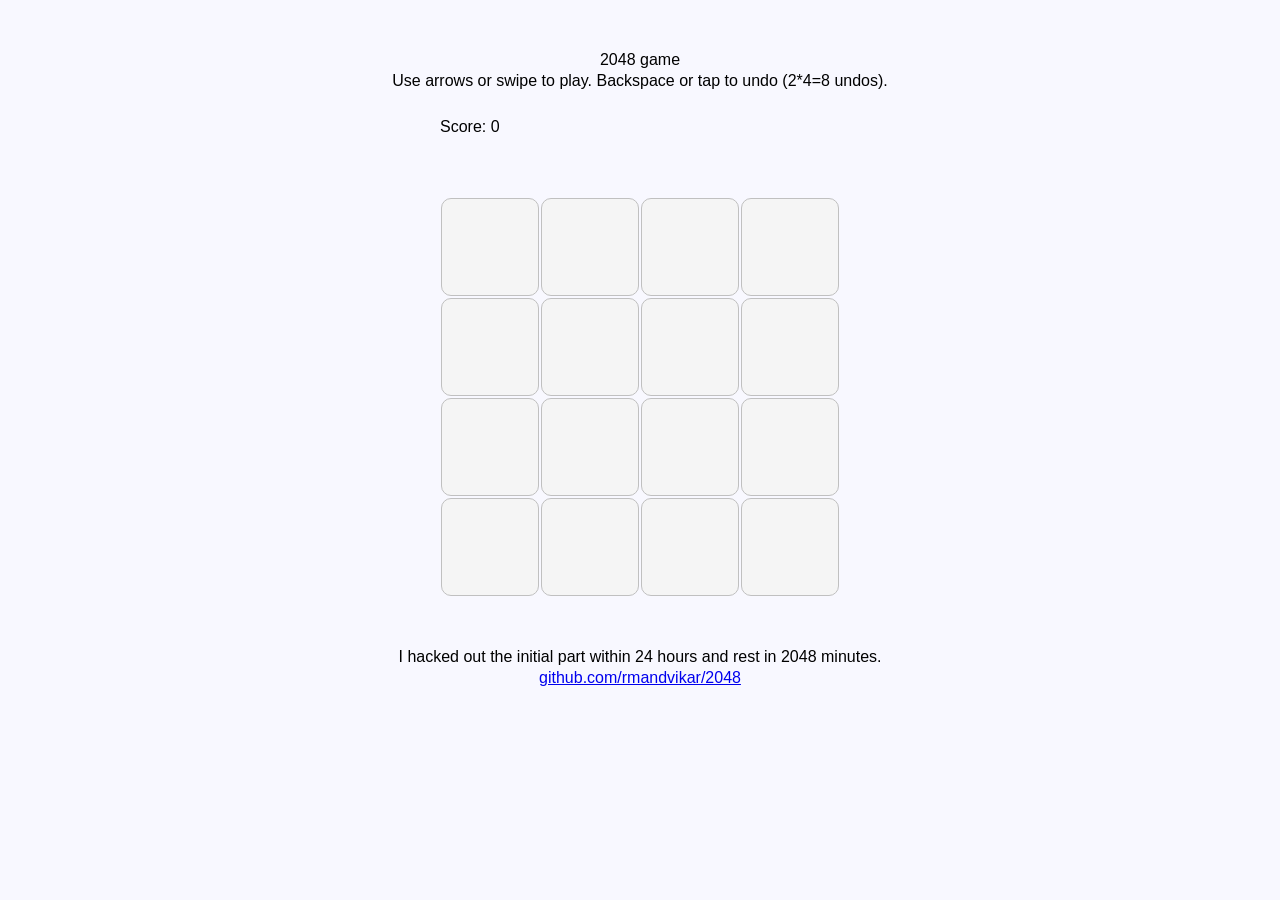
==== web/index.html @ d281702e "Rename to index.html" ====
<!doctype html>
<html lang="en">
<head>
    <title>2048 game - by rmandvikar</title>
    <meta charset="utf-8">
    <meta name="viewport" content="width=500, user-scalable=no">
    <link rel="stylesheet" type="text/css" href="//fonts.googleapis.com/css?family=Roboto+Condensed">
    <link rel="stylesheet" href="css/reset200802.css">
    <link rel="stylesheet" href="css/jquery.mobile-1.4.3.css">
    <link rel="stylesheet" href="css/2048.css">
    <script src="js/jquery-2.1.1.js"></script>
    <script type="text/javascript">
        $(document).bind('mobileinit', function () {
            $.mobile.loadingMessage = false;
        })
    </script>
    <script src="js/jquery.mobile-1.4.3.js"></script>
    <script src="js/2048.js"></script>
</head>
<body>
    <div id="wrapper">
        <div id="instructions" class="center">
            2048 game
        <br />
            Use arrows or swipe to play. Backspace or tap to undo (2*4=8 undos).
        </div>
        <div id="scoreswrapper">
            <div id="score">Score: <span>0</span><span></span></div>
            <div id="best">Best: <span></span></div>
        </div>
        <div id="feedback" class="center"></div>
        <div id="grid">
            <span class="rounded"><span class="row0 col0 rounded"></span></span>
            <span class="rounded"><span class="row0 col1 rounded"></span></span>
            <span class="rounded"><span class="row0 col2 rounded"></span></span>
            <span class="rounded"><span class="row0 col3 rounded"></span></span>
            <span class="rounded"><span class="row1 col0 rounded"></span></span>
            <span class="rounded"><span class="row1 col1 rounded"></span></span>
            <span class="rounded"><span class="row1 col2 rounded"></span></span>
            <span class="rounded"><span class="row1 col3 rounded"></span></span>
            <span class="rounded"><span class="row2 col0 rounded"></span></span>
            <span class="rounded"><span class="row2 col1 rounded"></span></span>
            <span class="rounded"><span class="row2 col2 rounded"></span></span>
            <span class="rounded"><span class="row2 col3 rounded"></span></span>
            <span class="rounded"><span class="row3 col0 rounded"></span></span>
            <span class="rounded"><span class="row3 col1 rounded"></span></span>
            <span class="rounded"><span class="row3 col2 rounded"></span></span>
            <span class="rounded"><span class="row3 col3 rounded"></span></span>
        </div>
        <div id="footer" class="center">
            I hacked out the initial part within 24 hours and rest in 2048 minutes.
        <br />
            <a href="https://github.com/rmandvikar/2048/">github.com/rmandvikar/2048</a>
        </div>
    </div>
</body>
</html>
---- web/css/reset200802.css ----
/* http://meyerweb.com/eric/tools/css/reset/ */
/* v1.0 | 20080212 */

html, body, div, span, applet, object, iframe,
h1, h2, h3, h4, h5, h6, p, blockquote, pre,
a, abbr, acronym, address, big, cite, code,
del, dfn, em, font, img, ins, kbd, q, s, samp,
small, strike, strong, sub, sup, tt, var,
b, u, i, center,
dl, dt, dd, ol, ul, li,
fieldset, form, label, legend,
table, caption, tbody, tfoot, thead, tr, th, td {
	margin: 0;
	padding: 0;
	border: 0;
	outline: 0;
	font-size: 100%;
	vertical-align: baseline;
	background: transparent;
}
body {
	line-height: 1;
}
ol, ul {
	list-style: none;
}
blockquote, q {
	quotes: none;
}
blockquote:before, blockquote:after,
q:before, q:after {
	content: '';
	content: none;
}

/* remember to define focus styles! */
:focus {
	outline: 0;
}

/* remember to highlight inserts somehow! */
ins {
	text-decoration: none;
}
del {
	text-decoration: line-through;
}

/* tables still need 'cellspacing="0"' in the markup */
table {
	border-collapse: collapse;
	border-spacing: 0;
}
---- web/css/2048.css ----
#grid > span {
    height: 24%;
    width: 24%;
    float: left;
    border: #C0C0C0 solid 1px; /* cannot put % */
    margin: 0.25%;
    background: whitesmoke;
}

#grid span span {
    height: 100%;
    width: 100%;
    line-height: 300%;
    display: block;
    text-align: center;
    font-family: "Roboto Condensed", "Courier New";
    font-weight: bolder;
    font-size: 200%;
}

#grid {
    height: 400px;
    width: 400px;
    margin: 0 auto;
    background: ghostwhite;
}

#feedback {
    margin: 0px 0px 25px 0px;
    padding: 10px 0px 0px 0px;
    /* line-height: 35px; */
    height: 25px;
    clear: both;
}

#instructions {
    margin: 50px 0px 0px 0px;
}

#scoreswrapper {
    margin: 25px 0 0 0;
}

#score {
    float: left;
    margin-left: 50px;
}

#best {
    float: right;
    margin-right: 50px;
    display: none;
}

#footer {
    margin-top: 50px;
    clear: both;
}

#wrapper {
    width: 500px;
    margin: 0 auto;
}

body {
    margin: 0 auto;
    font-family: "Helvetica";
    background: ghostwhite;
}

/* http://gabrielecirulli.github.io/2048/style/main.css */
.tilecolor2 {
    color: #776e65;
    background: #eee4da;
    box-shadow: 0 0 30px 10px rgba(243, 215, 116, 0), inset 0 0 0 1px rgba(255, 255, 255, 0);
}

.tilecolor4 {
    color: #776e65;
    background: #ede0c8;
    box-shadow: 0 0 30px 10px rgba(243, 215, 116, 0), inset 0 0 0 1px rgba(255, 255, 255, 0);
}

.tilecolor8 {
    color: #f9f6f2;
    background: #f2b179;
}

.tilecolor16 {
    color: #f9f6f2;
    background: #f59563;
}

.tilecolor32 {
    color: #f9f6f2;
    background: #f67c5f;
}

.tilecolor64 {
    color: #f9f6f2;
    background: #f65e3b;
}

.tilecolor128 {
    color: #f9f6f2;
    background: #edcf72;
    box-shadow: 0 0 30px 10px rgba(243, 215, 116, 0.2381), inset 0 0 0 1px rgba(255, 255, 255, 0.14286);
}

.tilecolor256 {
    color: #f9f6f2;
    background: #edcc61;
    box-shadow: 0 0 30px 10px rgba(243, 215, 116, 0.31746), inset 0 0 0 1px rgba(255, 255, 255, 0.19048);
}

.tilecolor512 {
    color: #f9f6f2;
    background: #edc850;
    box-shadow: 0 0 30px 10px rgba(243, 215, 116, 0.39683), inset 0 0 0 1px rgba(255, 255, 255, 0.2381);
}

.tilecolor1024 {
    color: #f9f6f2;
    background: #edc53f;
    box-shadow: 0 0 30px 10px rgba(243, 215, 116, 0.47619), inset 0 0 0 1px rgba(255, 255, 255, 0.28571);
}

.tilecolor2048 {
    color: #f9f6f2;
    background: #edc22e;
    box-shadow: 0 0 30px 10px rgba(243, 215, 116, 0.55556), inset 0 0 0 1px rgba(255, 255, 255, 0.33333);
}

.rounded {
    -moz-border-radius: 10px 10px 10px 10px; /* rounds corners for firefox */
    border-radius: 10px 10px 10px 10px; /* rounds corners for other browsers */
}

.center {
    text-align: center;
}

.join {
    -webkit-transform: scale(1.15);
    -moz-transform: scale(1.15);
    -o-transform: scale(1.15);
    transform: scale(1.15);
}

.ui-icon-loading {
    background: url(//code.jquery.com/mobile/1.1.0-rc.1/images/ajax-loader.png);
    background-size: 46px 46px;
    width:46px;
    height:46px;
    -webkit-transform: rotate(360deg);
    -webkit-animation-name: spin;
    -webkit-animation-duration: 1s;
    -webkit-animation-iteration-count: infinite;
    -webkit-animation-timing-function: linear;
}
@-webkit-keyframes spin {
    from {-webkit-transform: rotate(0deg);}
    to {-webkit-transform: rotate(360deg);}
}
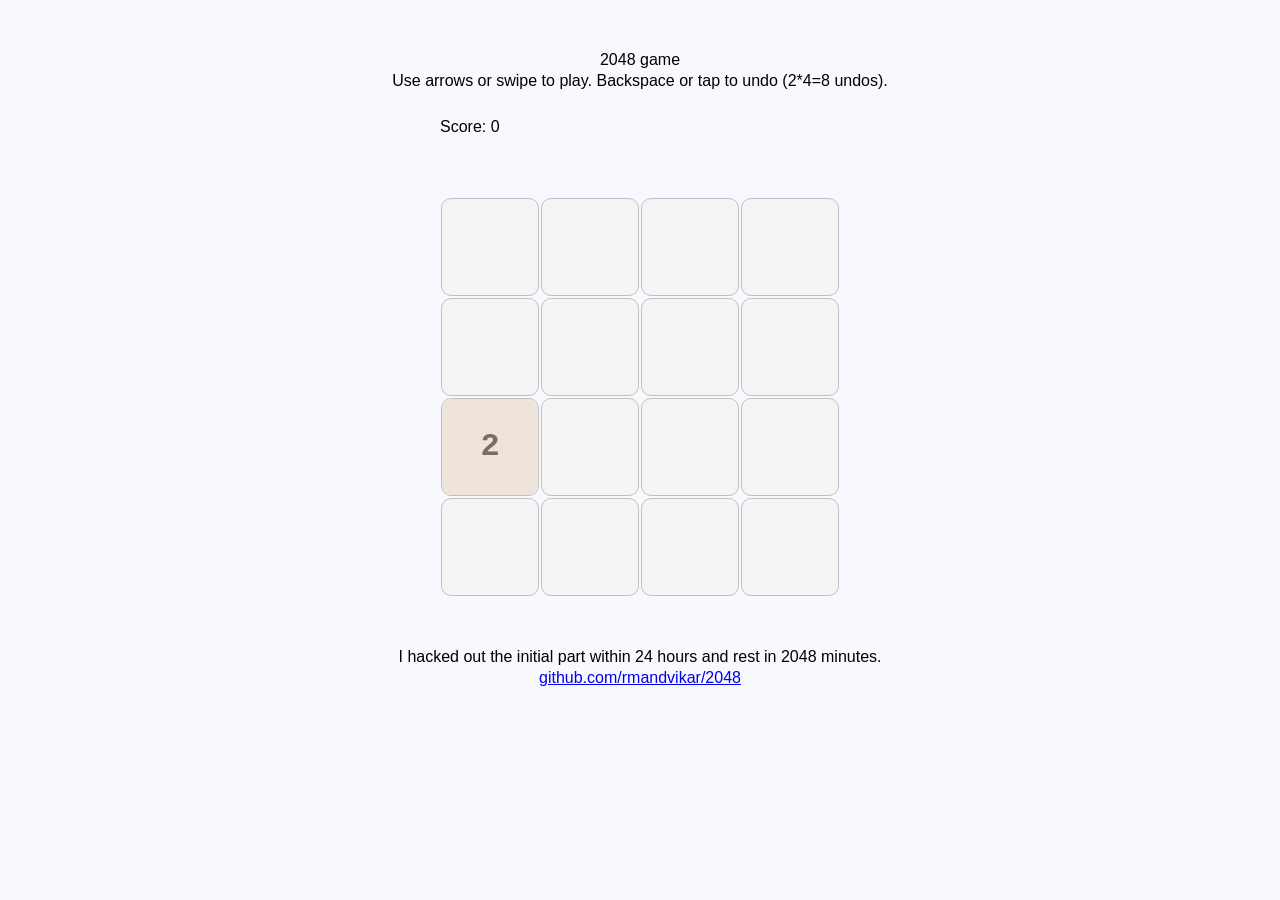
==== commit 7b254434: "Update jquery" ====
--- a/web/index.html
+++ b/web/index.html
@@ -8,7 +8,7 @@
     <link rel="stylesheet" href="css/reset200802.css">
     <link rel="stylesheet" href="css/jquery.mobile-1.4.3.css">
     <link rel="stylesheet" href="css/2048.css">
-    <script src="js/jquery-2.1.1.js"></script>
+    <script src="js/jquery-3.5.0.js"></script>
     <script type="text/javascript">
         $(document).bind('mobileinit', function () {
             $.mobile.loadingMessage = false;
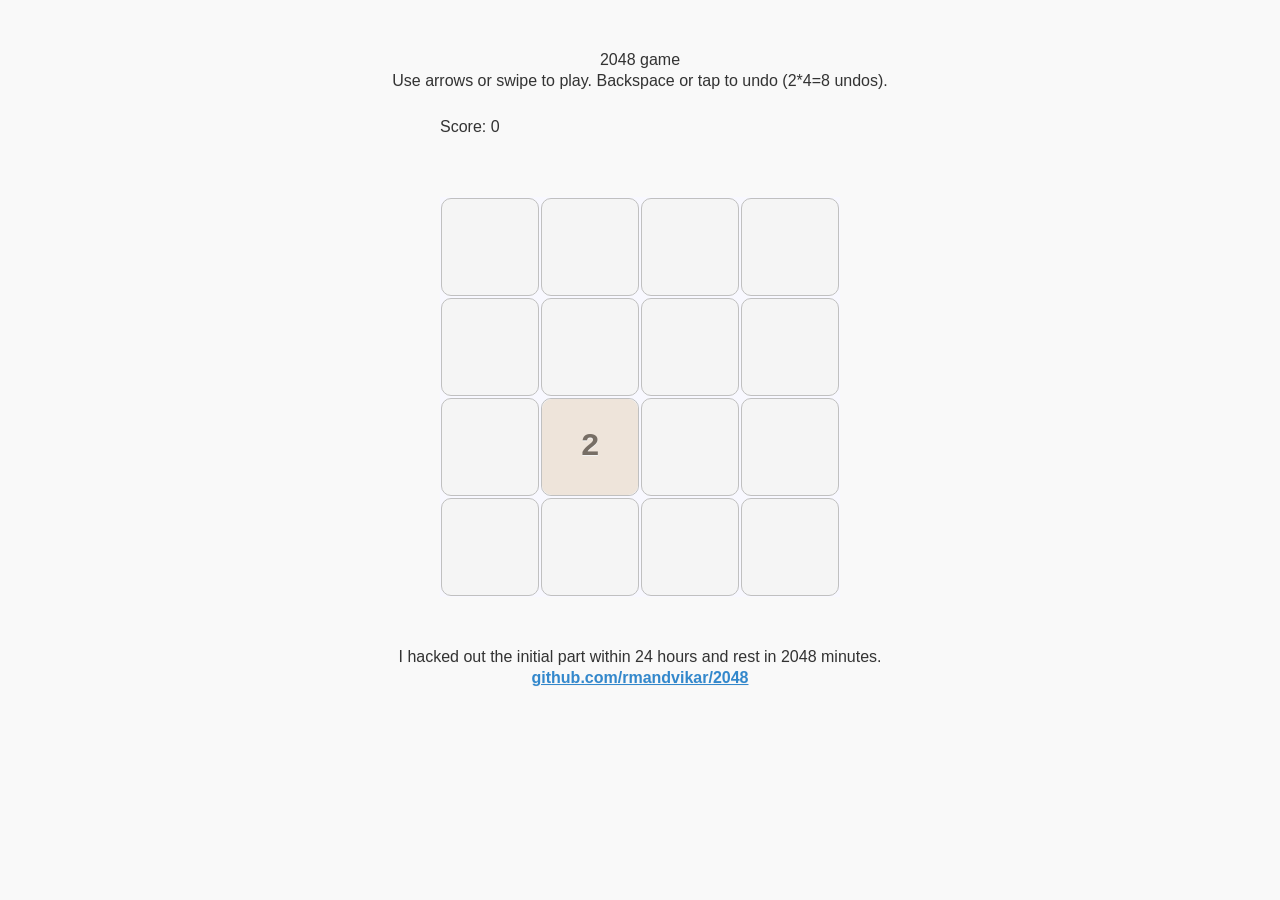
==== commit fe4a240f: "Update jquery" ====
--- a/web/index.html
+++ b/web/index.html
@@ -6,15 +6,15 @@
     <meta name="viewport" content="width=500, user-scalable=no">
     <link rel="stylesheet" type="text/css" href="//fonts.googleapis.com/css?family=Roboto+Condensed">
     <link rel="stylesheet" href="css/reset200802.css">
-    <link rel="stylesheet" href="css/jquery.mobile-1.4.3.css">
+    <link rel="stylesheet" href="css/jquery.mobile-1.5.0-rc1.css">
     <link rel="stylesheet" href="css/2048.css">
-    <script src="js/jquery-3.5.0.js"></script>
+    <script src="js/jquery-3.7.1.js"></script>
     <script type="text/javascript">
         $(document).bind('mobileinit', function () {
             $.mobile.loadingMessage = false;
         })
     </script>
-    <script src="js/jquery.mobile-1.4.3.js"></script>
+    <script src="js/jquery.mobile-1.5.0-rc1.js"></script>
     <script src="js/2048.js"></script>
 </head>
 <body>
